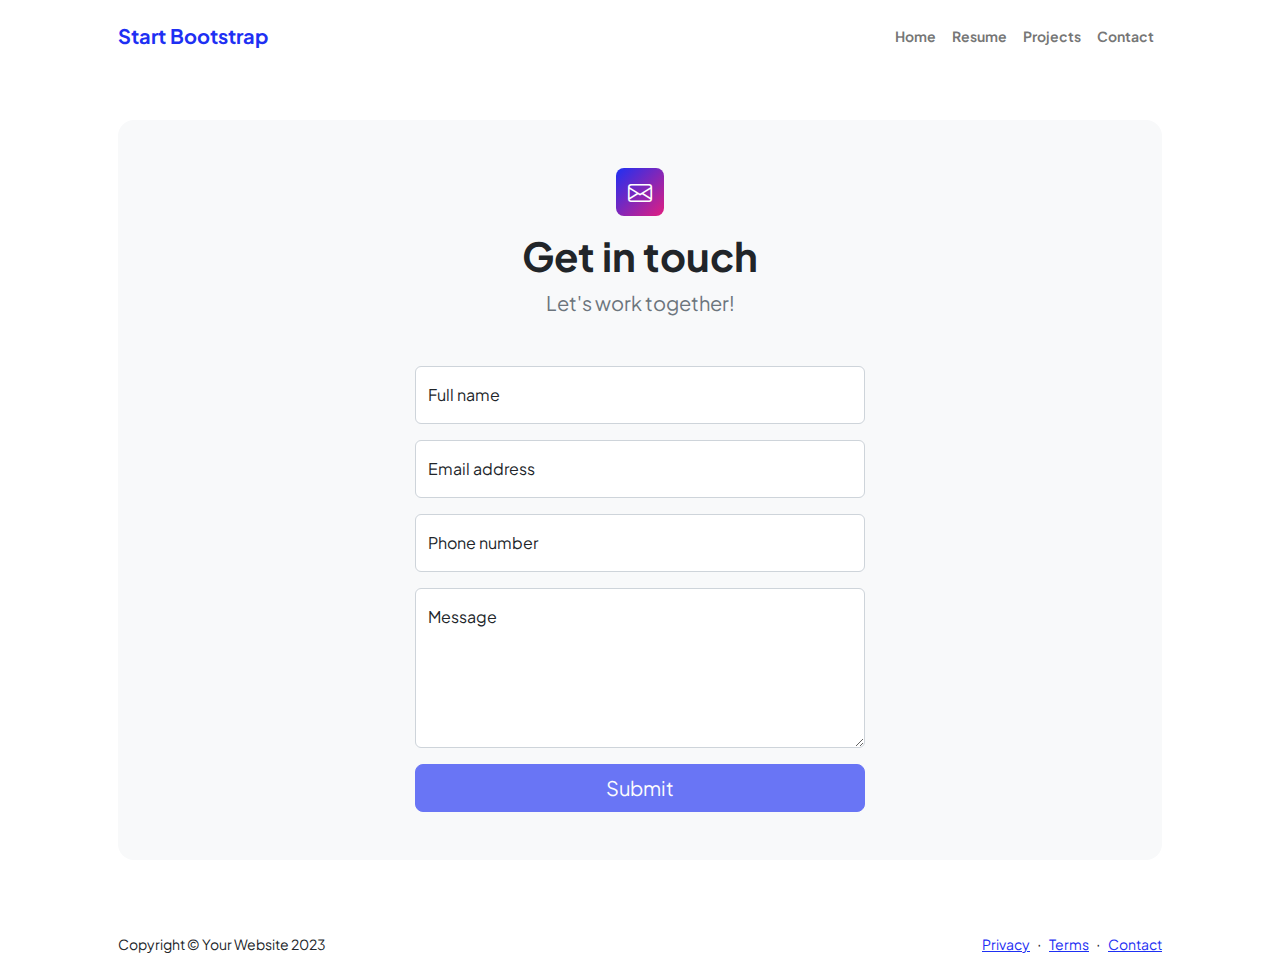
==== templates/contact.html @ 340dad4d "add curousel to the html, <link> and pics" ====
<!DOCTYPE html>
<html lang="en">
    <head>
        <meta charset="utf-8" />
        <meta name="viewport" content="width=device-width, initial-scale=1, shrink-to-fit=no" />
        <meta name="description" content />
        <meta name="author" content />
        <title>Modern Business - Start Bootstrap Template</title>
        <!-- Favicon-->
        <link rel="icon" type="image/x-icon" href="../static/assets/favicon.ico" />
        <!-- Custom Google font-->
        <link rel="preconnect" href="https://fonts.googleapis.com" />
        <link rel="preconnect" href="https://fonts.gstatic.com" crossorigin />
        <link href="https://fonts.googleapis.com/css2?family=Plus+Jakarta+Sans:wght@100;200;300;400;500;600;700;800;900&amp;display=swap" rel="stylesheet" />
        <!-- Bootstrap icons-->
        <link href="https://cdn.jsdelivr.net/npm/bootstrap-icons@1.8.1/font/bootstrap-icons.css" rel="stylesheet" />
        <!-- Core theme CSS (includes Bootstrap)-->
        <link href="../static/css/styles.css" rel="stylesheet" />
    </head>
    <body class="d-flex flex-column">
        <main class="flex-shrink-0">
            <!-- Navigation-->
            <nav class="navbar navbar-expand-lg navbar-light bg-white py-3">
                <div class="container px-5">
                    <a class="navbar-brand" href="index.html"><span class="fw-bolder text-primary">Start Bootstrap</span></a>
                    <button class="navbar-toggler" type="button" data-bs-toggle="collapse" data-bs-target="#navbarSupportedContent" aria-controls="navbarSupportedContent" aria-expanded="false" aria-label="Toggle navigation"><span class="navbar-toggler-icon"></span></button>
                    <div class="collapse navbar-collapse" id="navbarSupportedContent">
                        <ul class="navbar-nav ms-auto mb-2 mb-lg-0 small fw-bolder">
                            <li class="nav-item"><a class="nav-link" href="index.html">Home</a></li>
                            <li class="nav-item"><a class="nav-link" href="resume.html">Resume</a></li>
                            <li class="nav-item"><a class="nav-link" href="projects.html">Projects</a></li>
                            <li class="nav-item"><a class="nav-link" href="contact.html">Contact</a></li>
                        </ul>
                    </div>
                </div>
            </nav>
            <!-- Page content-->
            <section class="py-5">
                <div class="container px-5">
                    <!-- Contact form-->
                    <div class="bg-light rounded-4 py-5 px-4 px-md-5">
                        <div class="text-center mb-5">
                            <div class="feature bg-primary bg-gradient-primary-to-secondary text-white rounded-3 mb-3"><i class="bi bi-envelope"></i></div>
                            <h1 class="fw-bolder">Get in touch</h1>
                            <p class="lead fw-normal text-muted mb-0">Let's work together!</p>
                        </div>
                        <div class="row gx-5 justify-content-center">
                            <div class="col-lg-8 col-xl-6">
                                <!-- * * * * * * * * * * * * * * *-->
                                <!-- * * SB Forms Contact Form * *-->
                                <!-- * * * * * * * * * * * * * * *-->
                                <!-- This form is pre-integrated with SB Forms.-->
                                <!-- To make this form functional, sign up at-->
                                <!-- https://startbootstrap.com/solution/contact-forms-->
                                <!-- to get an API token!-->
                                <form id="contactForm" data-sb-form-api-token="API_TOKEN">
                                    <!-- Name input-->
                                    <div class="form-floating mb-3">
                                        <input class="form-control" id="name" type="text" placeholder="Enter your name..." data-sb-validations="required" />
                                        <label for="name">Full name</label>
                                        <div class="invalid-feedback" data-sb-feedback="name:required">A name is required.</div>
                                    </div>
                                    <!-- Email address input-->
                                    <div class="form-floating mb-3">
                                        <input class="form-control" id="email" type="email" placeholder="name@example.com" data-sb-validations="required,email" />
                                        <label for="email">Email address</label>
                                        <div class="invalid-feedback" data-sb-feedback="email:required">An email is required.</div>
                                        <div class="invalid-feedback" data-sb-feedback="email:email">Email is not valid.</div>
                                    </div>
                                    <!-- Phone number input-->
                                    <div class="form-floating mb-3">
                                        <input class="form-control" id="phone" type="tel" placeholder="(123) 456-7890" data-sb-validations="required" />
                                        <label for="phone">Phone number</label>
                                        <div class="invalid-feedback" data-sb-feedback="phone:required">A phone number is required.</div>
                                    </div>
                                    <!-- Message input-->
                                    <div class="form-floating mb-3">
                                        <textarea class="form-control" id="message" type="text" placeholder="Enter your message here..." style="height: 10rem" data-sb-validations="required"></textarea>
                                        <label for="message">Message</label>
                                        <div class="invalid-feedback" data-sb-feedback="message:required">A message is required.</div>
                                    </div>
                                    <!-- Submit success message-->
                                    <!---->
                                    <!-- This is what your users will see when the form-->
                                    <!-- has successfully submitted-->
                                    <div class="d-none" id="submitSuccessMessage">
                                        <div class="text-center mb-3">
                                            <div class="fw-bolder">Form submission successful!</div>
                                            To activate this form, sign up at
                                            <br />
                                            <a href="https://startbootstrap.com/solution/contact-forms">https://startbootstrap.com/solution/contact-forms</a>
                                        </div>
                                    </div>
                                    <!-- Submit error message-->
                                    <!---->
                                    <!-- This is what your users will see when there is-->
                                    <!-- an error submitting the form-->
                                    <div class="d-none" id="submitErrorMessage"><div class="text-center text-danger mb-3">Error sending message!</div></div>
                                    <!-- Submit Button-->
                                    <div class="d-grid"><button class="btn btn-primary btn-lg disabled" id="submitButton" type="submit">Submit</button></div>
                                </form>
                            </div>
                        </div>
                    </div>
                </div>
            </section>
        </main>
        <!-- Footer-->
        <footer class="bg-white py-4 mt-auto">
            <div class="container px-5">
                <div class="row align-items-center justify-content-between flex-column flex-sm-row">
                    <div class="col-auto"><div class="small m-0">Copyright &copy; Your Website 2023</div></div>
                    <div class="col-auto">
                        <a class="small" href="#!">Privacy</a>
                        <span class="mx-1">&middot;</span>
                        <a class="small" href="#!">Terms</a>
                        <span class="mx-1">&middot;</span>
                        <a class="small" href="#!">Contact</a>
                    </div>
                </div>
            </div>
        </footer>
        <!-- Bootstrap core JS-->
        <script src="https://cdn.jsdelivr.net/npm/bootstrap@5.2.3/dist/js/bootstrap.bundle.min.js"></script>
        <!-- Core theme JS-->
        <script src="js/scripts.js"></script>
        <!-- * * * * * * * * * * * * * * * * * * * * * * * * * * * * * * * * * * * * * * * *-->
        <!-- * *                               SB Forms JS                               * *-->
        <!-- * * Activate your form at https://startbootstrap.com/solution/contact-forms * *-->
        <!-- * * * * * * * * * * * * * * * * * * * * * * * * * * * * * * * * * * * * * * * *-->
        <script src="https://cdn.startbootstrap.com/sb-forms-latest.js"></script>
    </body>
</html>
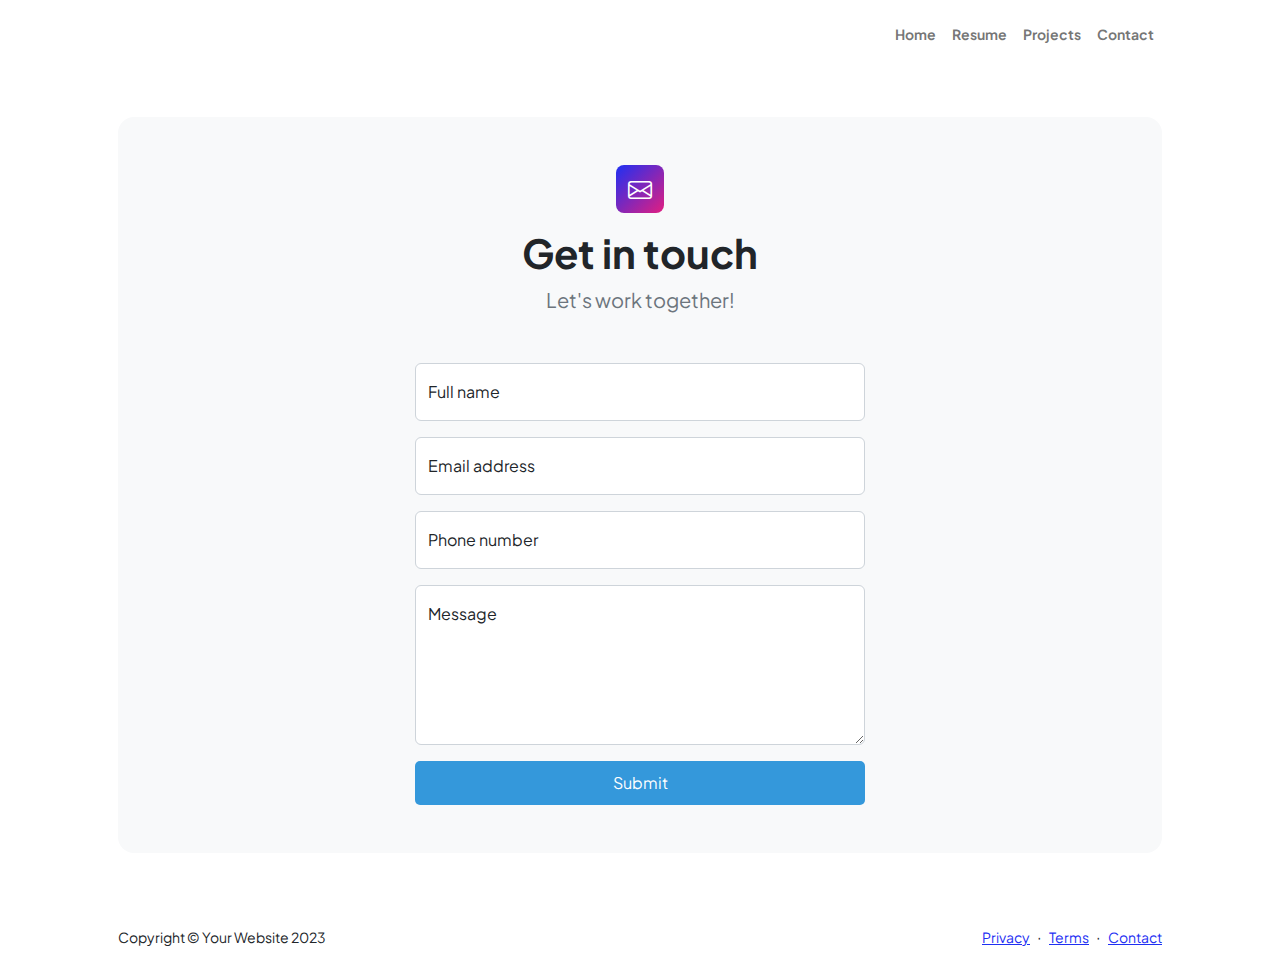
==== commit d46c7f30: "add pics, resume and some info, send email" ====
--- a/templates/contact.html
+++ b/templates/contact.html
@@ -22,7 +22,7 @@
             <!-- Navigation-->
             <nav class="navbar navbar-expand-lg navbar-light bg-white py-3">
                 <div class="container px-5">
-                    <a class="navbar-brand" href="index.html"><span class="fw-bolder text-primary">Start Bootstrap</span></a>
+                    <a class="navbar-brand" href="index.html"><span class="fw-bolder text-primary"></span></a>
                     <button class="navbar-toggler" type="button" data-bs-toggle="collapse" data-bs-target="#navbarSupportedContent" aria-controls="navbarSupportedContent" aria-expanded="false" aria-label="Toggle navigation"><span class="navbar-toggler-icon"></span></button>
                     <div class="collapse navbar-collapse" id="navbarSupportedContent">
                         <ul class="navbar-nav ms-auto mb-2 mb-lg-0 small fw-bolder">
@@ -46,59 +46,37 @@
                         </div>
                         <div class="row gx-5 justify-content-center">
                             <div class="col-lg-8 col-xl-6">
-                                <!-- * * * * * * * * * * * * * * *-->
-                                <!-- * * SB Forms Contact Form * *-->
-                                <!-- * * * * * * * * * * * * * * *-->
-                                <!-- This form is pre-integrated with SB Forms.-->
-                                <!-- To make this form functional, sign up at-->
-                                <!-- https://startbootstrap.com/solution/contact-forms-->
-                                <!-- to get an API token!-->
-                                <form id="contactForm" data-sb-form-api-token="API_TOKEN">
-                                    <!-- Name input-->
-                                    <div class="form-floating mb-3">
-                                        <input class="form-control" id="name" type="text" placeholder="Enter your name..." data-sb-validations="required" />
-                                        <label for="name">Full name</label>
-                                        <div class="invalid-feedback" data-sb-feedback="name:required">A name is required.</div>
-                                    </div>
-                                    <!-- Email address input-->
-                                    <div class="form-floating mb-3">
-                                        <input class="form-control" id="email" type="email" placeholder="name@example.com" data-sb-validations="required,email" />
-                                        <label for="email">Email address</label>
-                                        <div class="invalid-feedback" data-sb-feedback="email:required">An email is required.</div>
-                                        <div class="invalid-feedback" data-sb-feedback="email:email">Email is not valid.</div>
-                                    </div>
-                                    <!-- Phone number input-->
-                                    <div class="form-floating mb-3">
-                                        <input class="form-control" id="phone" type="tel" placeholder="(123) 456-7890" data-sb-validations="required" />
-                                        <label for="phone">Phone number</label>
-                                        <div class="invalid-feedback" data-sb-feedback="phone:required">A phone number is required.</div>
-                                    </div>
-                                    <!-- Message input-->
-                                    <div class="form-floating mb-3">
-                                        <textarea class="form-control" id="message" type="text" placeholder="Enter your message here..." style="height: 10rem" data-sb-validations="required"></textarea>
-                                        <label for="message">Message</label>
-                                        <div class="invalid-feedback" data-sb-feedback="message:required">A message is required.</div>
-                                    </div>
-                                    <!-- Submit success message-->
-                                    <!---->
-                                    <!-- This is what your users will see when the form-->
-                                    <!-- has successfully submitted-->
-                                    <div class="d-none" id="submitSuccessMessage">
-                                        <div class="text-center mb-3">
-                                            <div class="fw-bolder">Form submission successful!</div>
-                                            To activate this form, sign up at
-                                            <br />
-                                            <a href="https://startbootstrap.com/solution/contact-forms">https://startbootstrap.com/solution/contact-forms</a>
-                                        </div>
-                                    </div>
-                                    <!-- Submit error message-->
-                                    <!---->
-                                    <!-- This is what your users will see when there is-->
-                                    <!-- an error submitting the form-->
-                                    <div class="d-none" id="submitErrorMessage"><div class="text-center text-danger mb-3">Error sending message!</div></div>
-                                    <!-- Submit Button-->
-                                    <div class="d-grid"><button class="btn btn-primary btn-lg disabled" id="submitButton" type="submit">Submit</button></div>
-                                </form>
+
+                            <form id="contactForm" data-sb-form-api-token="API_TOKEN" action="/contact.html" method="post">
+                                <!-- Name input -->
+                                <div class="form-floating mb-3">
+                                    <input class="form-control" id="name" name="name" type="text" placeholder="Enter your name..." data-sb-validations="required" />
+                                    <label for="name">Full name</label>
+                                    <div class="invalid-feedback" data-sb-feedback="name:required">A name is required.</div>
+                                </div>
+                                <!-- Email address input -->
+                                <div class="form-floating mb-3">
+                                    <input class="form-control" id="email" name="email" type="email" placeholder="name@example.com" data-sb-validations="required,email" />
+                                    <label for="email">Email address</label>
+                                    <div class="invalid-feedback" data-sb-feedback="email:required">An email is required.</div>
+                                    <div class="invalid-feedback" data-sb-feedback="email:email">Email is not valid.</div>
+                                </div>
+                                <!-- Phone number input -->
+                                <div class="form-floating mb-3">
+                                    <input class="form-control" id="phone" name="phone" type="tel" placeholder="(123) 456-7890" data-sb-validations="required" />
+                                    <label for="phone">Phone number</label>
+                                    <div class="invalid-feedback" data-sb-feedback="phone:required">A phone number is required.</div>
+                                </div>
+                                <!-- Message input -->
+                                <div class="form-floating mb-3">
+                                    <textarea class="form-control" id="message" name="message" type="text" placeholder="Enter your message here..." style="height: 10rem" data-sb-validations="required"></textarea>
+                                    <label for="message">Message</label>
+                                    <div class="invalid-feedback" data-sb-feedback="message:required">A message is required.</div>
+                                </div>
+                                <!-- Submit Button -->
+                                <div class="d-grid"><button id="submitButton" type="submit">Submit</button></div>
+                            </form>
+
                             </div>
                         </div>
                     </div>
